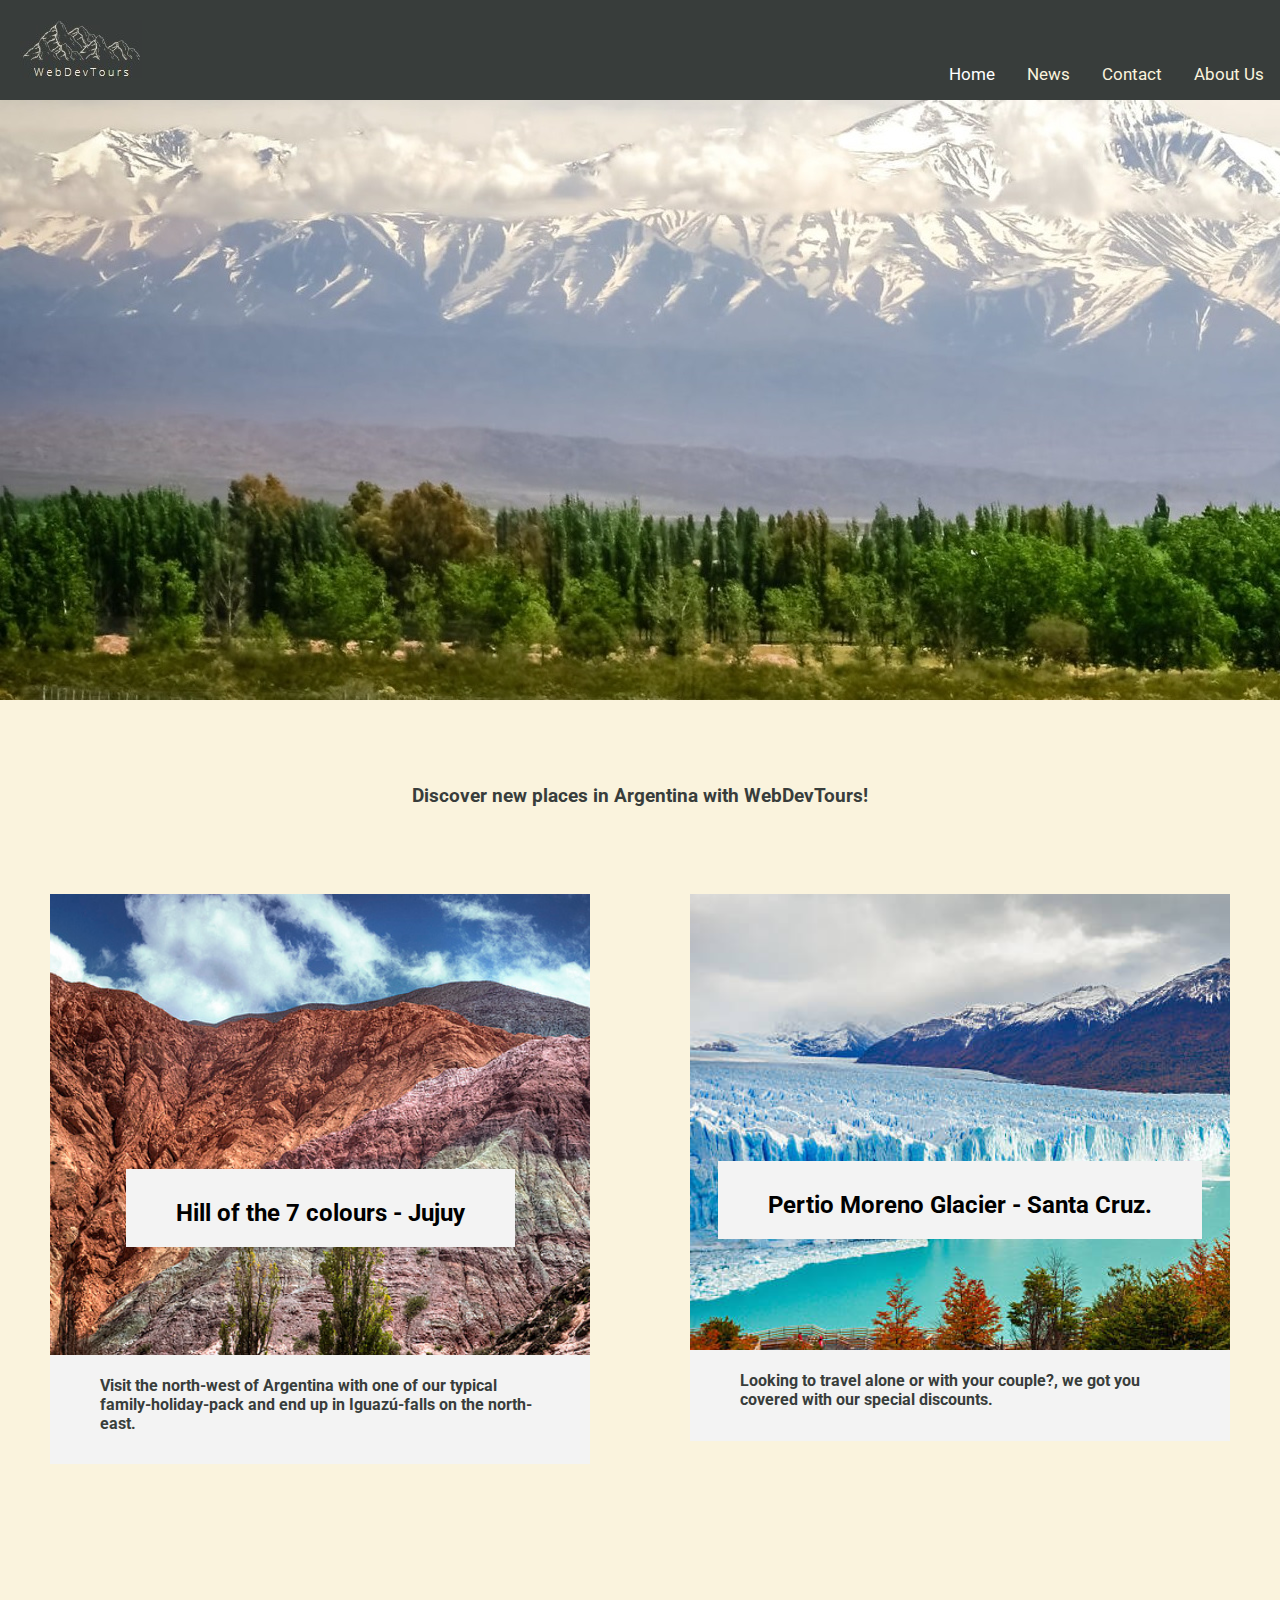
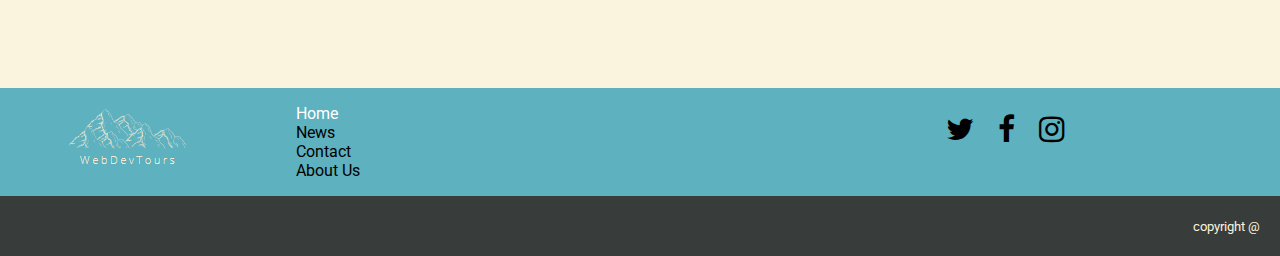
==== R0278-3003_Workshop12/index.html @ 50c26c7f "Add files via upload" ====
<!DOCTYPE HTML>
<html>
  <head>
    <title>titulo</title>
    <meta http-equiv="Content-Type" content="text/html; charset=UTF-8" />
    <link rel="stylesheet" href="https://cdnjs.cloudflare.com/ajax/libs/font-awesome/4.7.0/css/font-awesome.min.css">
    <link rel="stylesheet" href="style.css">
   
  </head>
  <body>
    <script>
        function myFunction() {
          var x = document.getElementById("myTopnav");
          if (x.className === "topnav") {
            x.className += " responsive";
          } else {
            x.className = "topnav";
          }
        }
    </script>

    <header class="header-menu">
        <div class="header-container">
            <div class="header-logo">
                <img src="WebDevTours.png"></img>
            </div>
            <div class="header-content">
                <div class="header-content-top"></div>
                <div class="header-content-bottom">
                    <div class="nav">
                        <nav>
                            <div class="topnav" id="myTopnav">
                                <a href="index.html" class="active">Home</a>
                                <a href="news.html">News</a>
                                <a href="contact.html">Contact</a>
                                <a href="about.html">About Us</a>
                                <a href="javascript:void(0);" class="icon" onclick="myFunction()">
                                <i class="fa fa-bars"></i>
                                </a>
                            </div>
                        </nav>
                    </div>
                </div>
            </div>
        </div>
    </header>
    
    <div class="body-container">
        <div class="body-image-header-index">
        </div>
        <div class="body-title-container">
            <div class="body-title">
                <h1></h1>
            </div>
            <div class="body-subtitle">
                <h3>Discover new places in Argentina with WebDevTours!</h3>
            </div>
        </div>
        <div class="body-cards-container">
            <div class="column-home">
                <div class="card-1-container">
                    <div class="card">
                        <div class="card-image-1-index"></div>
                        <div class="card-title"><h2>Hill of the 7 colours - Jujuy</h2></div>
                        <div class="card-description">
                            <h4>Visit the north-west of Argentina with one of our typical family-holiday-pack and end up in Iguazú-falls on the north-east.</h4>
                        </div>
                    </div>
                </div>
            </div>
            <div class="column-home">
                <div class="card-2-container">
                    <div class="card">
                        <div class="card-image-2-index"></div>
                        <div class="card-title"><h2>Pertio Moreno Glacier - Santa Cruz.</h2></div>
                        <div class="card-description">
                            <h4>Looking to travel alone or with your couple?, we got you covered with our special discounts.</h4>
                        </div>
                    </div>
                </div>
            </div>
        </div>
    </div>

   
 
    <footer>
        <div class="footer-container">
            <div class="footer-content">
                <div class="footer-logo">
                    <img src="WebDevTours_foot.png" ></img>
                </div>
                <div class="footer-menu">
                    <ul>
                        <li><a href="index.html" class="active">Home</a></li>
                        <li><a href="news.html">News</a></li>
                        <li><a href="contact.html">Contact</a></li>
                        <li><a href="about.html">About Us</a></li>
                    </ul>
                </div>
                <div class="footer-social-networks">
                    <ul>
                        <li><a href="#twitter"><i class="fa fa-twitter"></i></a></li>
                        <li><a href="#facebook"><i class="fa fa-facebook"></i></li>
                        <li><a href="#instagram"><i class="fa fa-instagram"></i></li>
                    </ul>
                </div>
            </div>
            <div class="footer-bottom">
                <small>copyright @</small>
            </div>
        </div>
        

       
      
    </footer>

    <!-- Optional JavaScript -->
    <!-- jQuery first, then Popper.js, then Bootstrap JS -->
    <script src="https://code.jquery.com/jquery-3.2.1.slim.min.js" integrity="sha384-KJ3o2DKtIkvYIK3UENzmM7KCkRr/rE9/Qpg6aAZGJwFDMVNA/GpGFF93hXpG5KkN" crossorigin="anonymous"></script>
    <script src="https://cdnjs.cloudflare.com/ajax/libs/popper.js/1.12.9/umd/popper.min.js" integrity="sha384-ApNbgh9B+Y1QKtv3Rn7W3mgPxhU9K/ScQsAP7hUibX39j7fakFPskvXusvfa0b4Q" crossorigin="anonymous"></script>
    <script src="https://maxcdn.bootstrapcdn.com/bootstrap/4.0.0/js/bootstrap.min.js" integrity="sha384-JZR6Spejh4U02d8jOt6vLEHfe/JQGiRRSQQxSfFWpi1MquVdAyjUar5+76PVCmYl" crossorigin="anonymous"></script>
  </body>
</html>
---- R0278-3003_Workshop12/style.css ----
@import url('https://fonts.googleapis.com/css?family=Roboto&display=swap');
:root {
    --dark: #383D3B;
    --blue: #5EB1BF;
    --light: #FAF3DD;
    }

body {
  margin: 0;
  font-family: Roboto,Arial,sans-serif;
  background-color: var(--light);
}

.topnav {
  overflow: hidden;
  background-color: var(--dark);
  margin-top: -1px;
}

.topnav a {
  float: left;
  display: block;
  color: var(--light);
  text-align: center;
  padding: 14px 16px;
  text-decoration: none;
  font-size: 17px;
}

.topnav a:hover {
  background-color: var(--blue);
}

.topnav a.active {
  background-color: var(--dark);
  color: white;
}

.topnav .icon {
  display: none;
}

@media screen and (max-width: 600px) {
  .topnav a:not(:first-child) {display: none;}
  .topnav a.icon {
    float: right;
    display: block;
  }
}

@media screen and (max-width: 600px) {
  .topnav.responsive {position: relative;}
  .topnav.responsive .icon {
    position: absolute;
    right: 0;
    top: 0;
  }
  .topnav.responsive a {
    float: none;
    display: block;
    text-align: left;
  }
} 

.header-menu{
    position:fixed;
    left:0;
    top:0;
    width: 100%;
}


.header-container{
    display: grid;
    grid-template-columns: 5% 95%;
    height: 100px;
    background-color: var(--dark);
   
}

.header-logo{
    margin: 20px;
}

.header-content{
    display: grid;
    grid-template-rows: 50% 50%;

}

.header-content-top{
    display: grid;
    grid-template-rows: 50% 50%;
}

.header-content-bottom{
    display: grid;
    grid-template-rows: 50% 50%;
    justify-content: right;
}

.body-container{
    display: grid;
    grid-template-rows: 40% 10% 50%;
    min-height: 500px;
}

.body-container-contact{
    display: grid;
    grid-template-rows: 45% 10% 35%;
    min-height: 100px;
}

.body-title-container{
    display: grid;
}

.body-title-container-contact{
    width: 50%;
    margin: auto;
}


.body-image-header-index{
    background-image: url('index_image_header.jpg');
    width: 100%;
    height: 600px; 
    margin-top: 100px;
}
.body-image-header-news{
    background-image: url('web-iguazu-falls.jpg');
    width: 100%;
    height: 500px; 
    margin-top: 100px;
}
.body-image-header-contact{
    background-image: url('web-iguazu-falls.jpg');
    width: 100%;
    height: 500px; 
    margin-top: 100px;
}
.body-image-header-about{
    background-image: url('web-iguazu-falls.jpg');
    width: 100%;
    height: 500px; 
    margin-top: 100px;
}

.body-image-header-contact span{
    font-size: 5em;
    color: #f3f3f3;
    margin: 200px;
    font-family: Roboto,Arial,sans-serif;
    background-color:#383d3b6e;
    margin-top:150px;
}

.body-title{
    min-height: 20px;
    margin: auto;
    margin-top: 20px;
}
.body-subtitle{
    min-height: 10px;
    text-align: center;
    margin: 50px;
    color: #383D3B;
}
.body-cards-container{           
    min-height: 600px;
}
.body-cards-container:after {
    content: "";
    display: table;
    clear: both;
}


.card{
    display: grid;
    grid-template-rows: 40% 10% 50%;
    padding: 50px;
}

.card-image-1-news{
    background-image: url('mendoza_wine.jpg');
    background-size: cover;
    height: 300px;
}

.card-image-2-news{
    background-image: url('ushuaia.jpg');
    background-size: cover;
    height: 300px;
}

.card-image-3-news{
    background-image: url('la_boca.jpg');
    background-size: cover;
    height: 300px;
}

.card-image-1-index{
    background-image: url('Jujuy7colores.jpg');
    background-size: cover;
    height: 500px;
}

.card-image-2-index{
    background-image: url('perito_moreno.jpg');
    background-size: cover;
    height: 500px;
}


.card-title{
    margin: auto;
    padding: 10px 50px 0px 50px;
    background-color: #f3f3f3;

}
.card-description{
    margin: auto;
    padding: 0px 50px 10px 50px;
    color: #383D3B;
    background-color: #f3f3f3;

}

.column {
    width: 33%;
    float: left;
}

.column-home {
    width: 50%;
    float: left;
    margin: auto;
}



@media screen and (max-width: 900px) {
    .column {
        width: 100%;
        display: block;
        margin-bottom: 20px;
    }
    .column-home {
        width: 100%;
        display: block;
        margin-bottom: 20px;
    }
}

.contact-form-container{
    width: 50%;
    margin: auto;
    border-radius: 5px;
    background-color: #f2f2f2;
    padding: 20px;
    margin-bottom: 150px;
}

.footer-container{
    display: grid;
    grid-template-rows: 90% 10%;
    position: relative;
    height: 120px;
    background-color: var(--blue);
}

.footer-logo{
    margin-left: 50px;
    margin-right: 50px;
    justify-self: center;
    min-width: 100px;
    margin-top: 20px;
 
}
.footer-content{
    display:grid;
    grid-template-columns: 20% 50% 30%;
    min-height: 120px;
}

.footer-menu{
    min-height: 120px;

}
.footer-menu li{
    list-style-type: none;
    text-decoration: none;

}

 
  .footer-menu a.active {
    color: white;
  }

.footer-container a{
    text-decoration: none;
    color: inherit;
}
.footer-social-networks{
    min-height: 100px;
}

.footer-social-networks li{
    text-decoration: none;
    display: inline;
    list-style-type: none;
}

.footer-social-networks li a i{
    font-size: 30px;
    padding: 10px;
}

.footer-bottom{
    min-height: 20px;
    text-align: right;
    background-color: var(--dark);
    padding: 20px;
    color: var(--light);
}
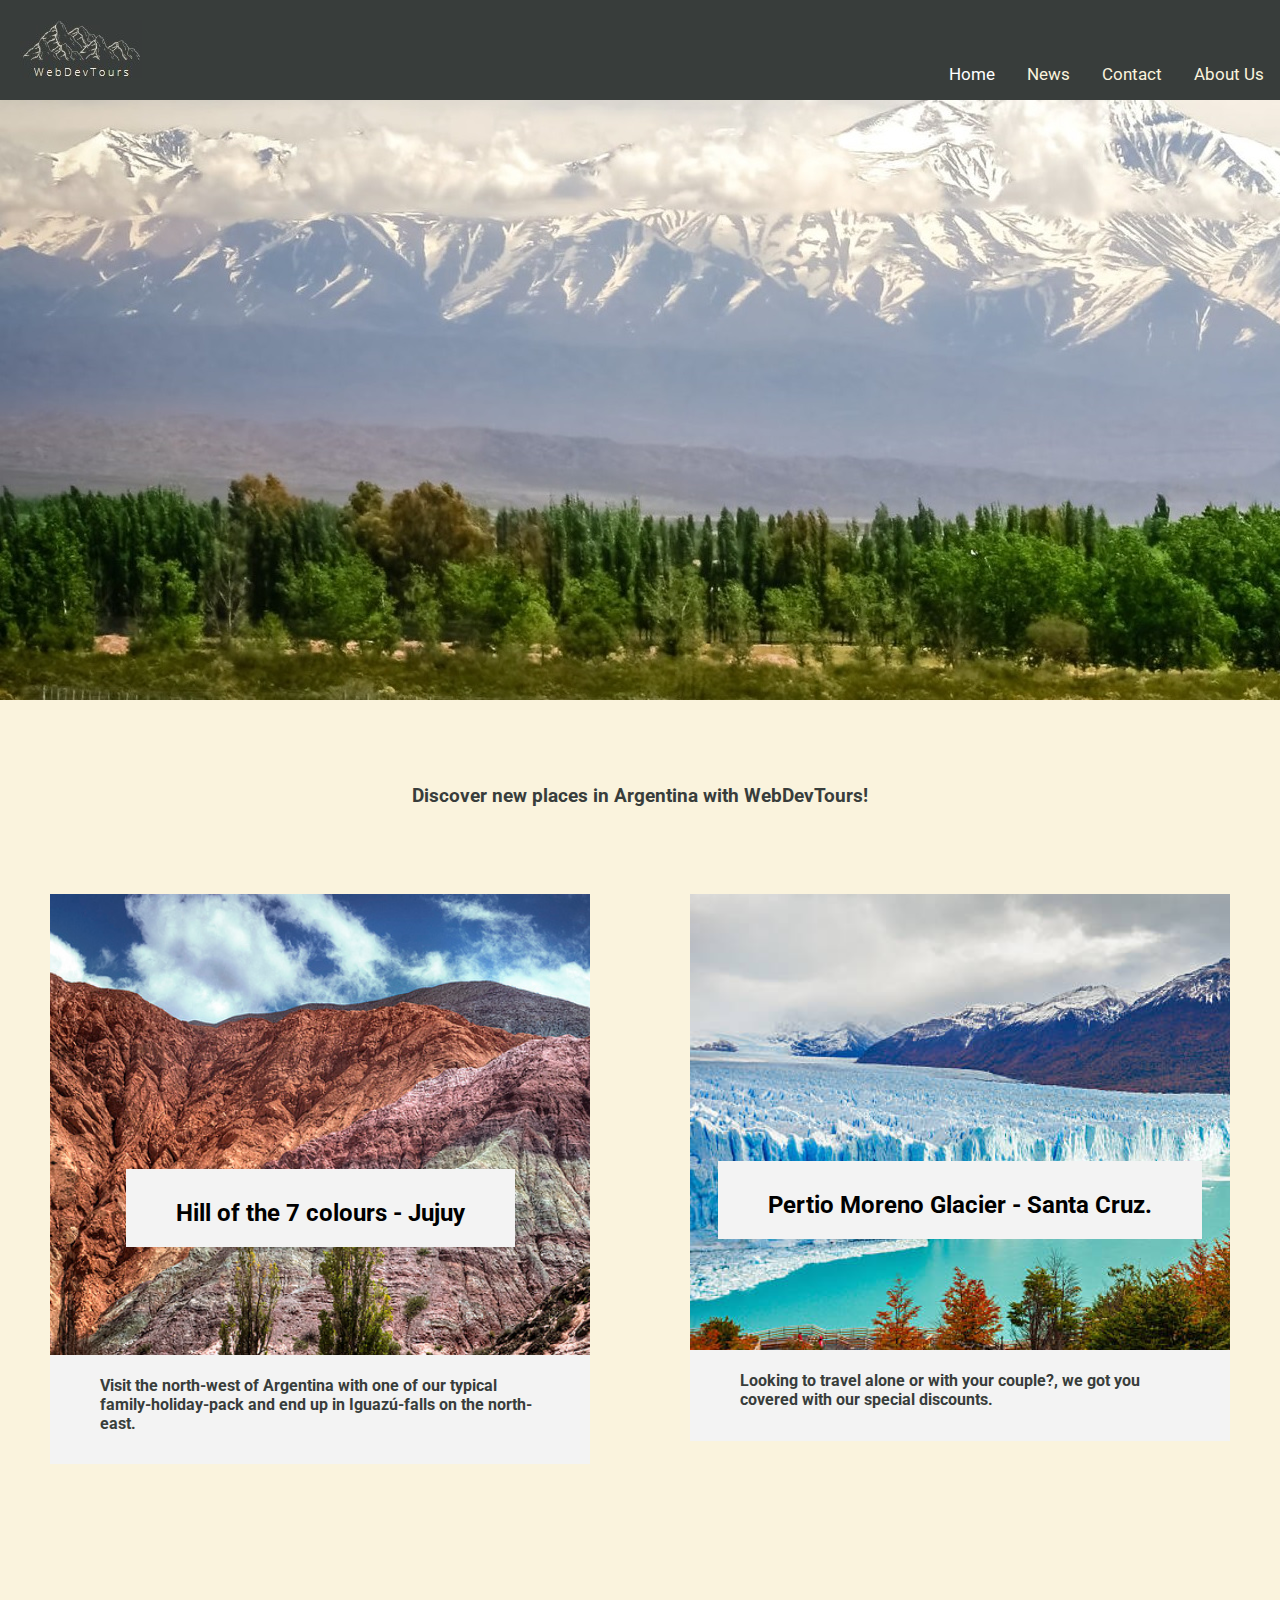
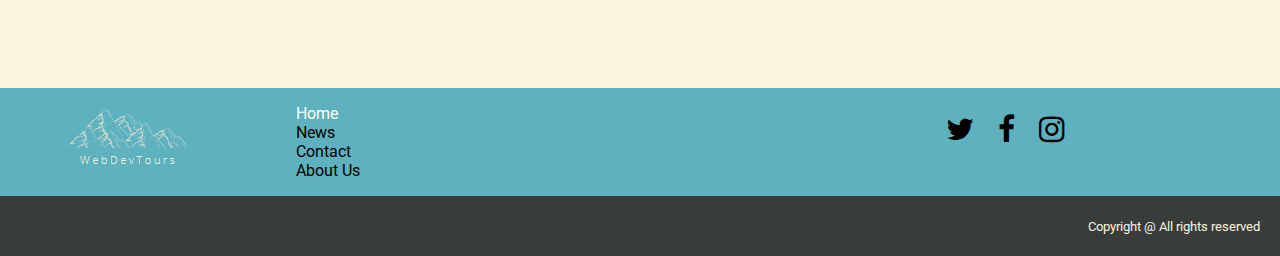
==== commit d0ef0bbb: "Update index.html" ====
--- a/R0278-3003_Workshop12/index.html
+++ b/R0278-3003_Workshop12/index.html
@@ -107,7 +107,7 @@
                 </div>
             </div>
             <div class="footer-bottom">
-                <small>copyright @</small>
+                <small>Copyright @ All rights reserved</small>
             </div>
         </div>
         
@@ -122,4 +122,4 @@
     <script src="https://cdnjs.cloudflare.com/ajax/libs/popper.js/1.12.9/umd/popper.min.js" integrity="sha384-ApNbgh9B+Y1QKtv3Rn7W3mgPxhU9K/ScQsAP7hUibX39j7fakFPskvXusvfa0b4Q" crossorigin="anonymous"></script>
     <script src="https://maxcdn.bootstrapcdn.com/bootstrap/4.0.0/js/bootstrap.min.js" integrity="sha384-JZR6Spejh4U02d8jOt6vLEHfe/JQGiRRSQQxSfFWpi1MquVdAyjUar5+76PVCmYl" crossorigin="anonymous"></script>
   </body>
-</html>+</html>
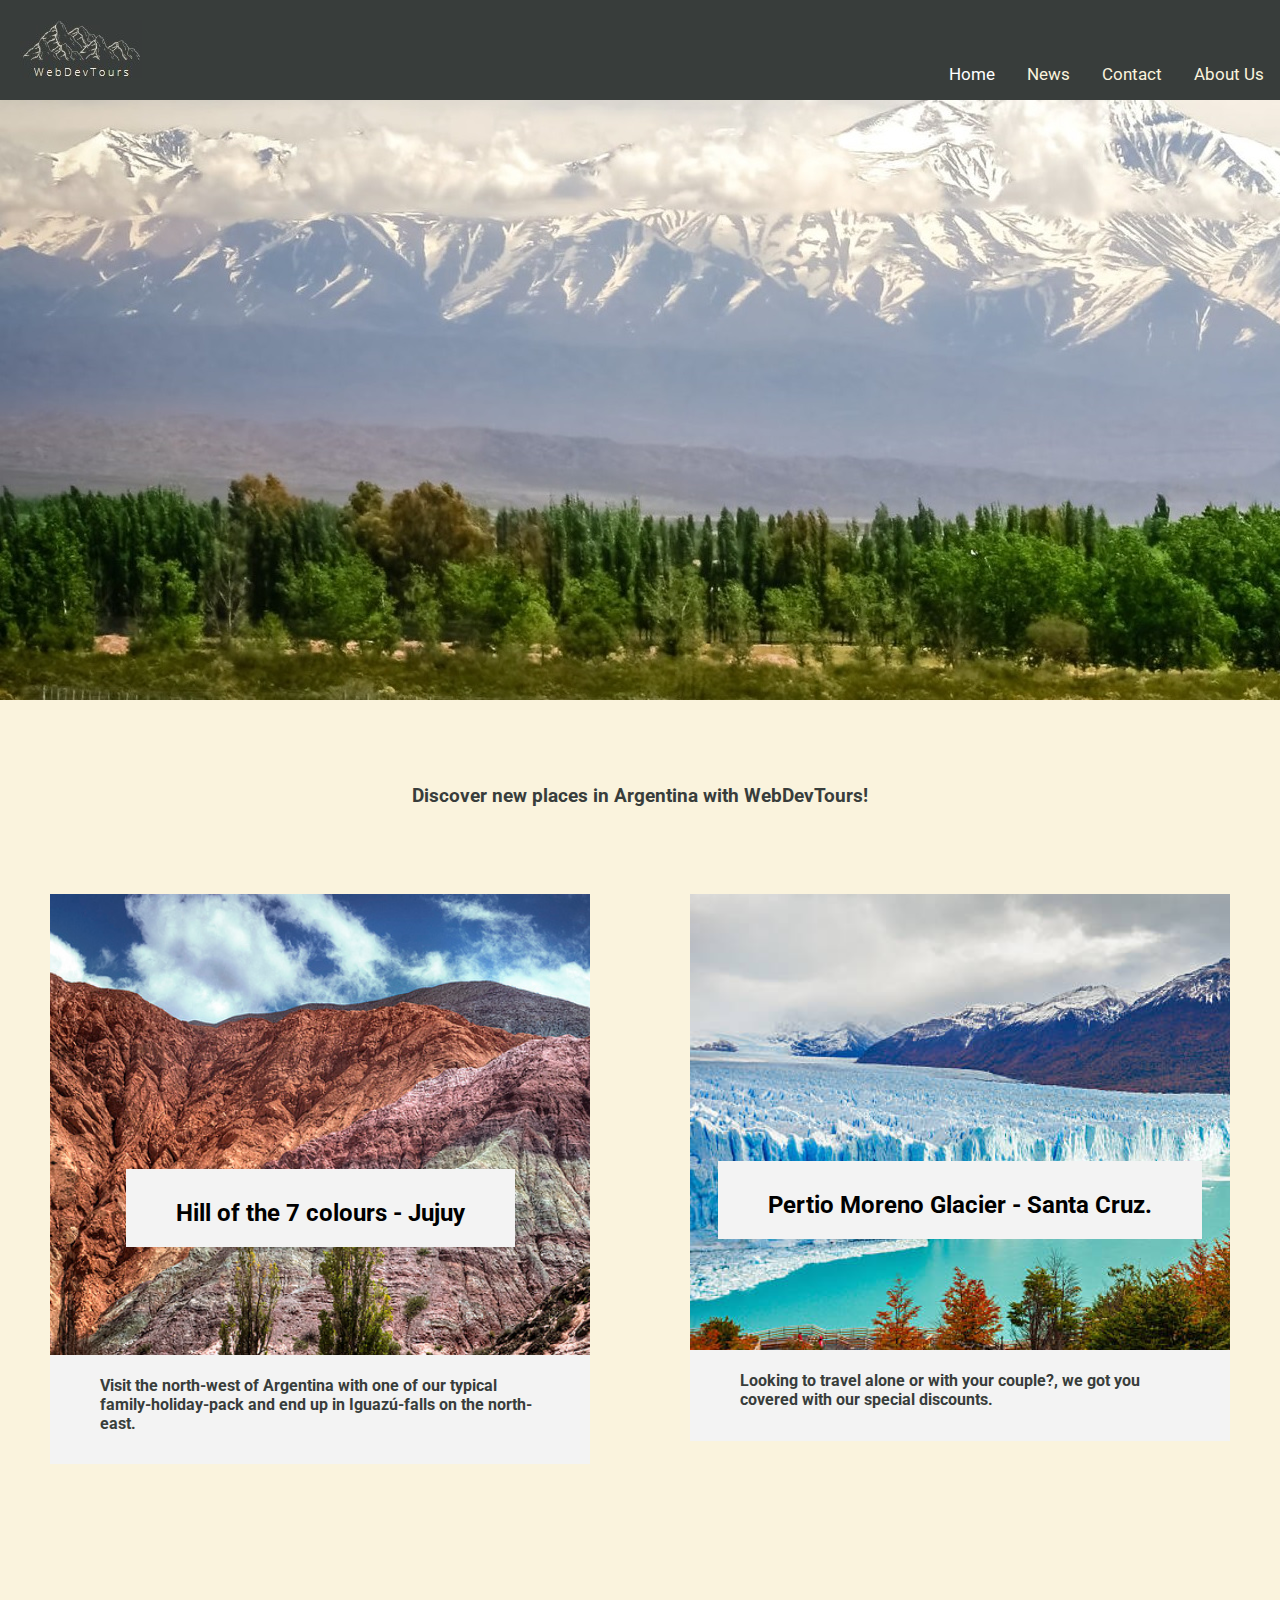
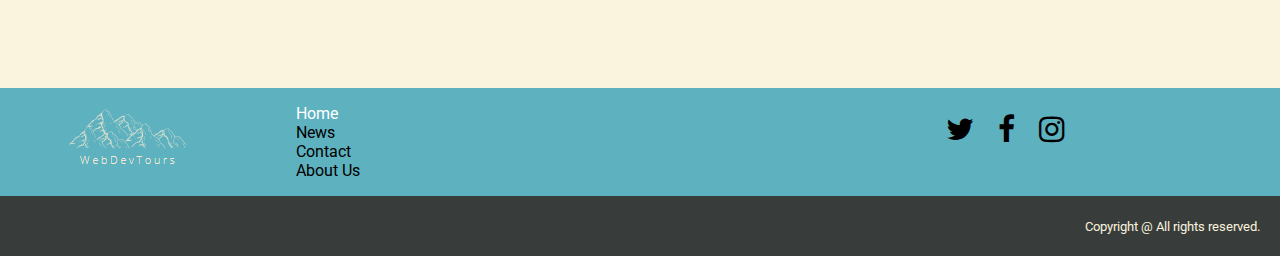
==== commit 80e8aa91: "Update index.html" ====
--- a/R0278-3003_Workshop12/index.html
+++ b/R0278-3003_Workshop12/index.html
@@ -107,7 +107,7 @@
                 </div>
             </div>
             <div class="footer-bottom">
-                <small>Copyright @ All rights reserved</small>
+                <small>Copyright @ All rights reserved.</small>
             </div>
         </div>
         
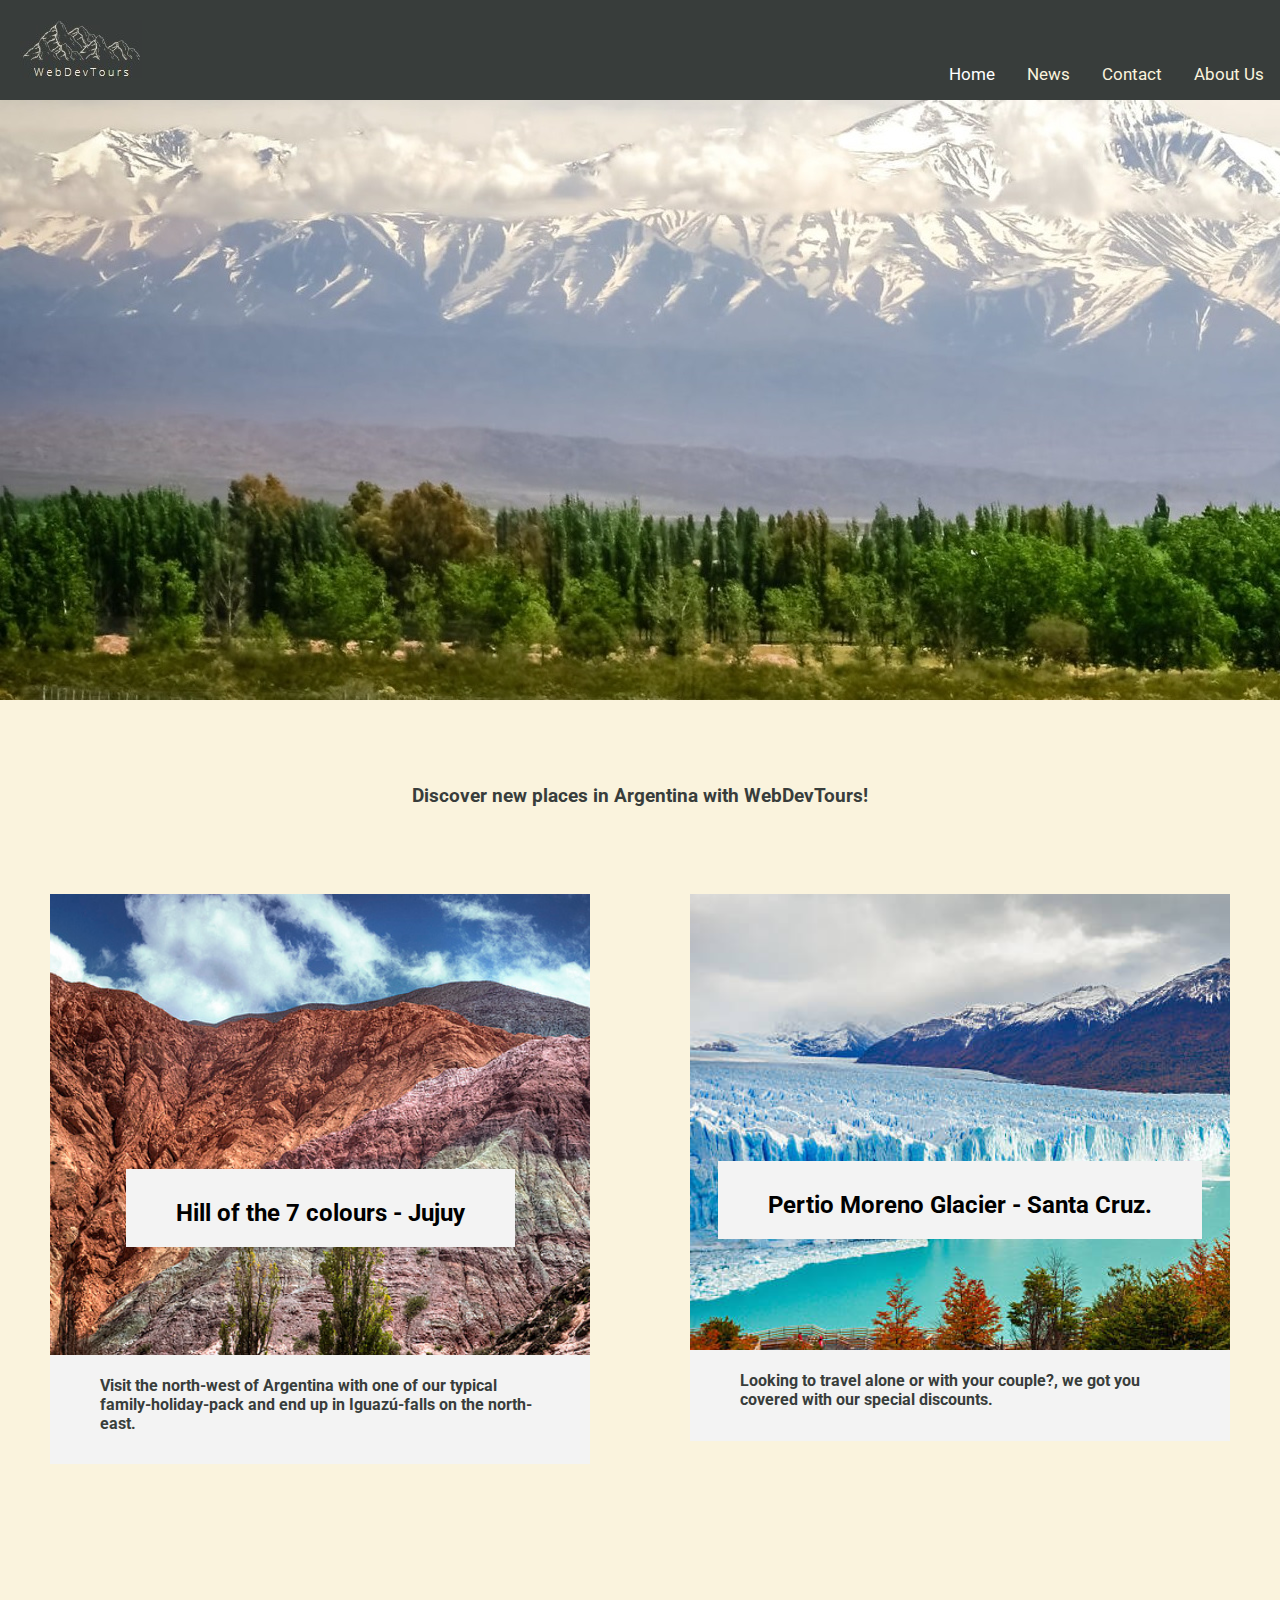
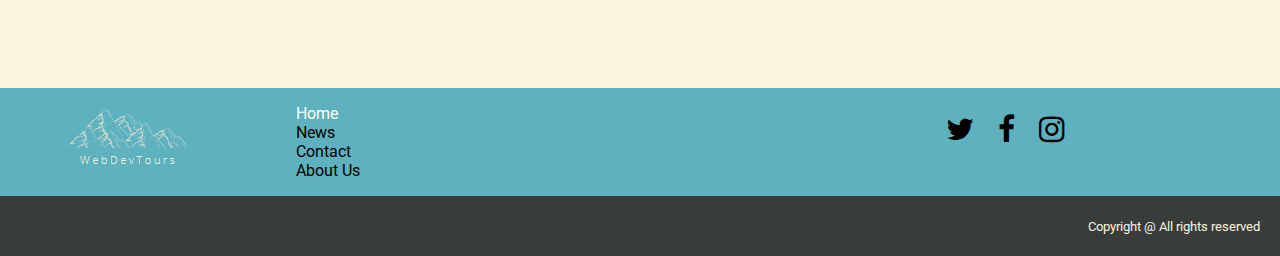
==== commit d8a9c5bd: "Update index.html" ====
--- a/R0278-3003_Workshop12/index.html
+++ b/R0278-3003_Workshop12/index.html
@@ -80,9 +80,7 @@
                 </div>
             </div>
         </div>
-    </div>
-
-   
+    </div>  
  
     <footer>
         <div class="footer-container">
@@ -107,7 +105,7 @@
                 </div>
             </div>
             <div class="footer-bottom">
-                <small>Copyright @ All rights reserved.</small>
+                <small>Copyright @ All rights reserved</small>
             </div>
         </div>
         
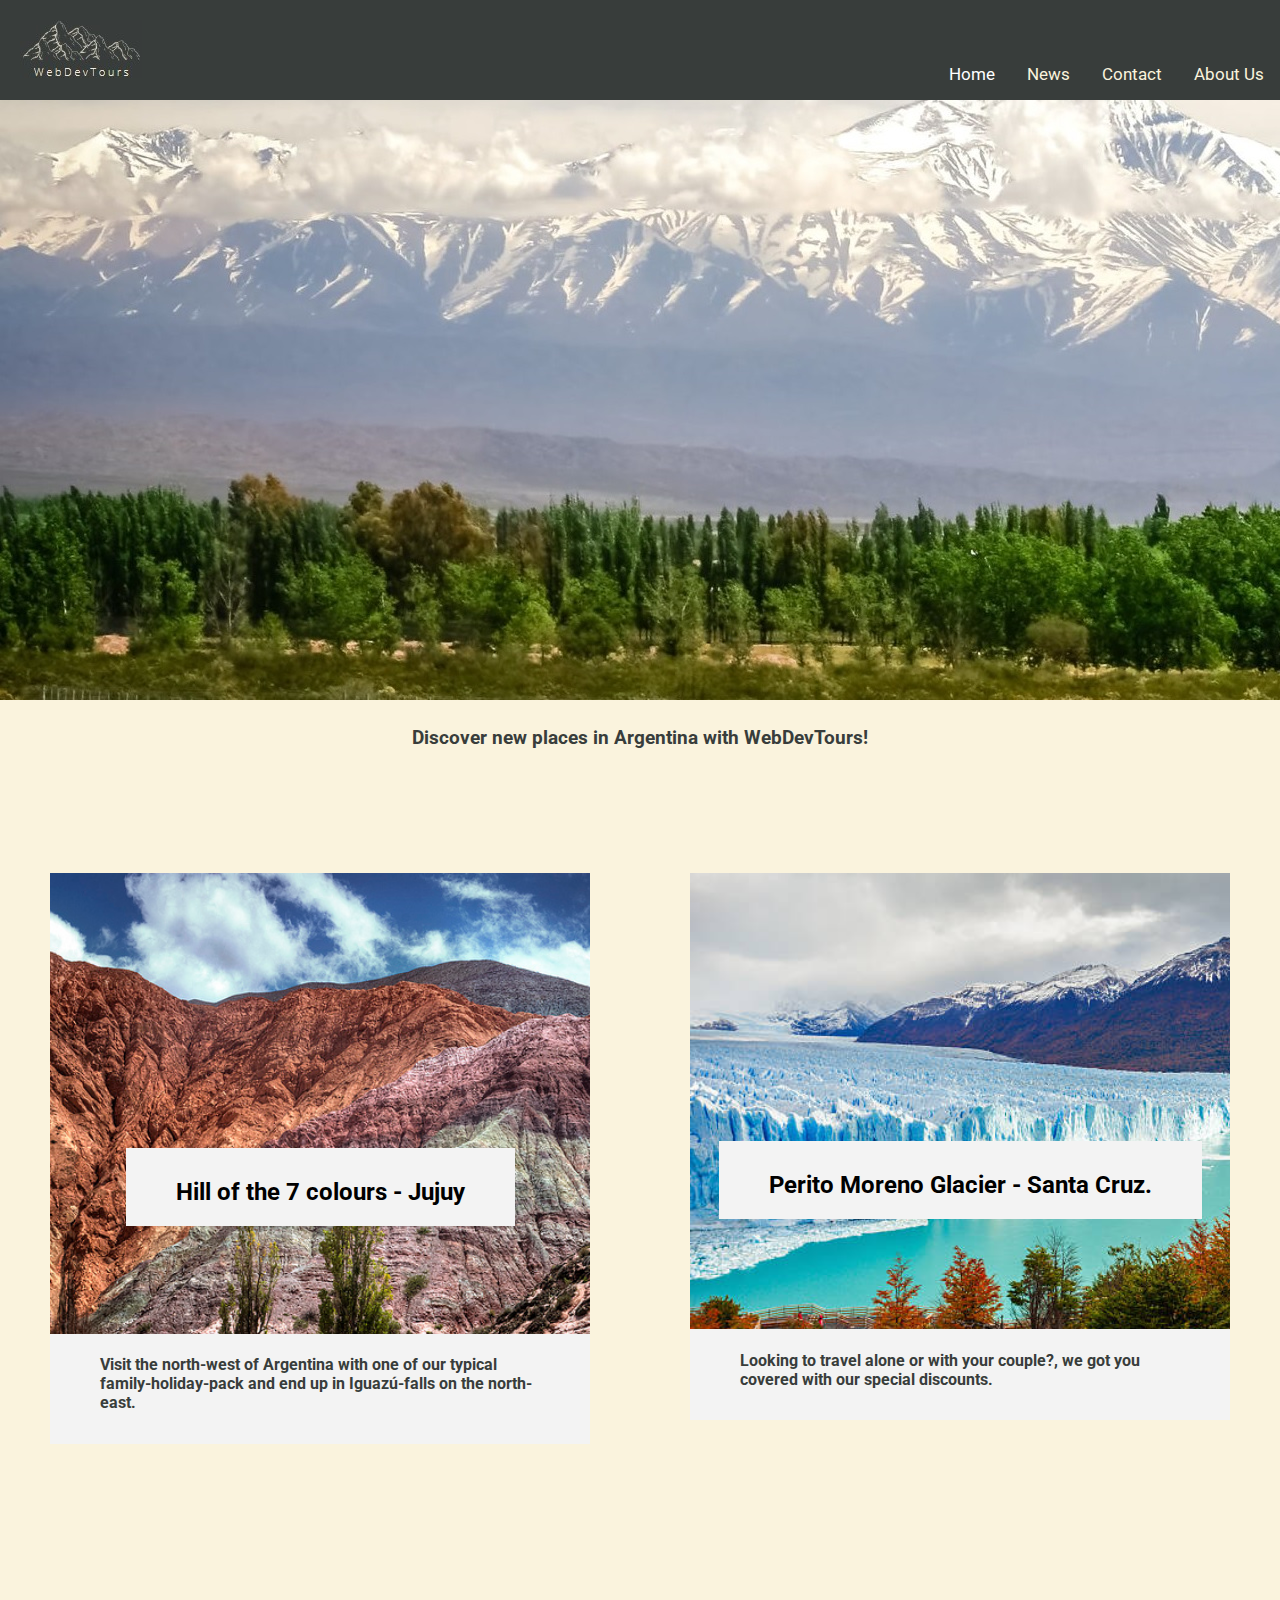
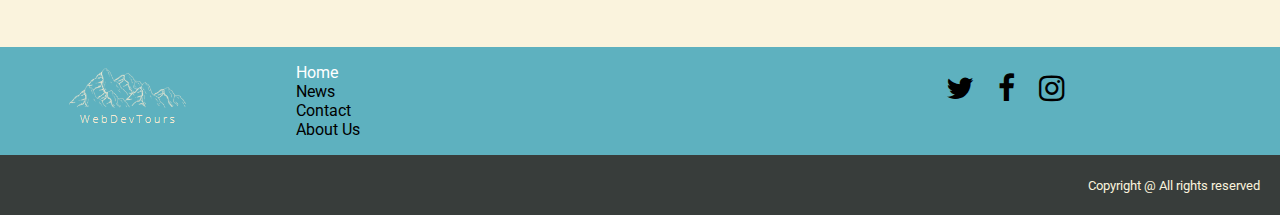
==== commit a4f03d26: "Update index.html" ====
--- a/R0278-3003_Workshop12/index.html
+++ b/R0278-3003_Workshop12/index.html
@@ -1,7 +1,7 @@
 <!DOCTYPE HTML>
-<html>
+<html lang="en">
   <head>
-    <title>titulo</title>
+    <title>WebDevTours - Homepage</title>
     <meta http-equiv="Content-Type" content="text/html; charset=UTF-8" />
     <link rel="stylesheet" href="https://cdnjs.cloudflare.com/ajax/libs/font-awesome/4.7.0/css/font-awesome.min.css">
     <link rel="stylesheet" href="style.css">
@@ -22,7 +22,7 @@
     <header class="header-menu">
         <div class="header-container">
             <div class="header-logo">
-                <img src="WebDevTours.png"></img>
+                <img src="WebDevTours.png" alt="LogoWebDevTours">
             </div>
             <div class="header-content">
                 <div class="header-content-top"></div>
@@ -49,9 +49,6 @@
         <div class="body-image-header-index">
         </div>
         <div class="body-title-container">
-            <div class="body-title">
-                <h1></h1>
-            </div>
             <div class="body-subtitle">
                 <h3>Discover new places in Argentina with WebDevTours!</h3>
             </div>
@@ -72,7 +69,7 @@
                 <div class="card-2-container">
                     <div class="card">
                         <div class="card-image-2-index"></div>
-                        <div class="card-title"><h2>Pertio Moreno Glacier - Santa Cruz.</h2></div>
+                        <div class="card-title"><h2>Perito Moreno Glacier - Santa Cruz.</h2></div>
                         <div class="card-description">
                             <h4>Looking to travel alone or with your couple?, we got you covered with our special discounts.</h4>
                         </div>
@@ -80,13 +77,15 @@
                 </div>
             </div>
         </div>
-    </div>  
+    </div>
+
+   
  
     <footer>
         <div class="footer-container">
             <div class="footer-content">
                 <div class="footer-logo">
-                    <img src="WebDevTours_foot.png" ></img>
+                    <img src="WebDevTours_foot.png" alt="LogoWebDevToursFooter">
                 </div>
                 <div class="footer-menu">
                     <ul>
@@ -99,8 +98,8 @@
                 <div class="footer-social-networks">
                     <ul>
                         <li><a href="#twitter"><i class="fa fa-twitter"></i></a></li>
-                        <li><a href="#facebook"><i class="fa fa-facebook"></i></li>
-                        <li><a href="#instagram"><i class="fa fa-instagram"></i></li>
+                        <li><a href="#facebook"><i class="fa fa-facebook"></i></a></li>
+                        <li><a href="#instagram"><i class="fa fa-instagram"></i></a></li>
                     </ul>
                 </div>
             </div>
